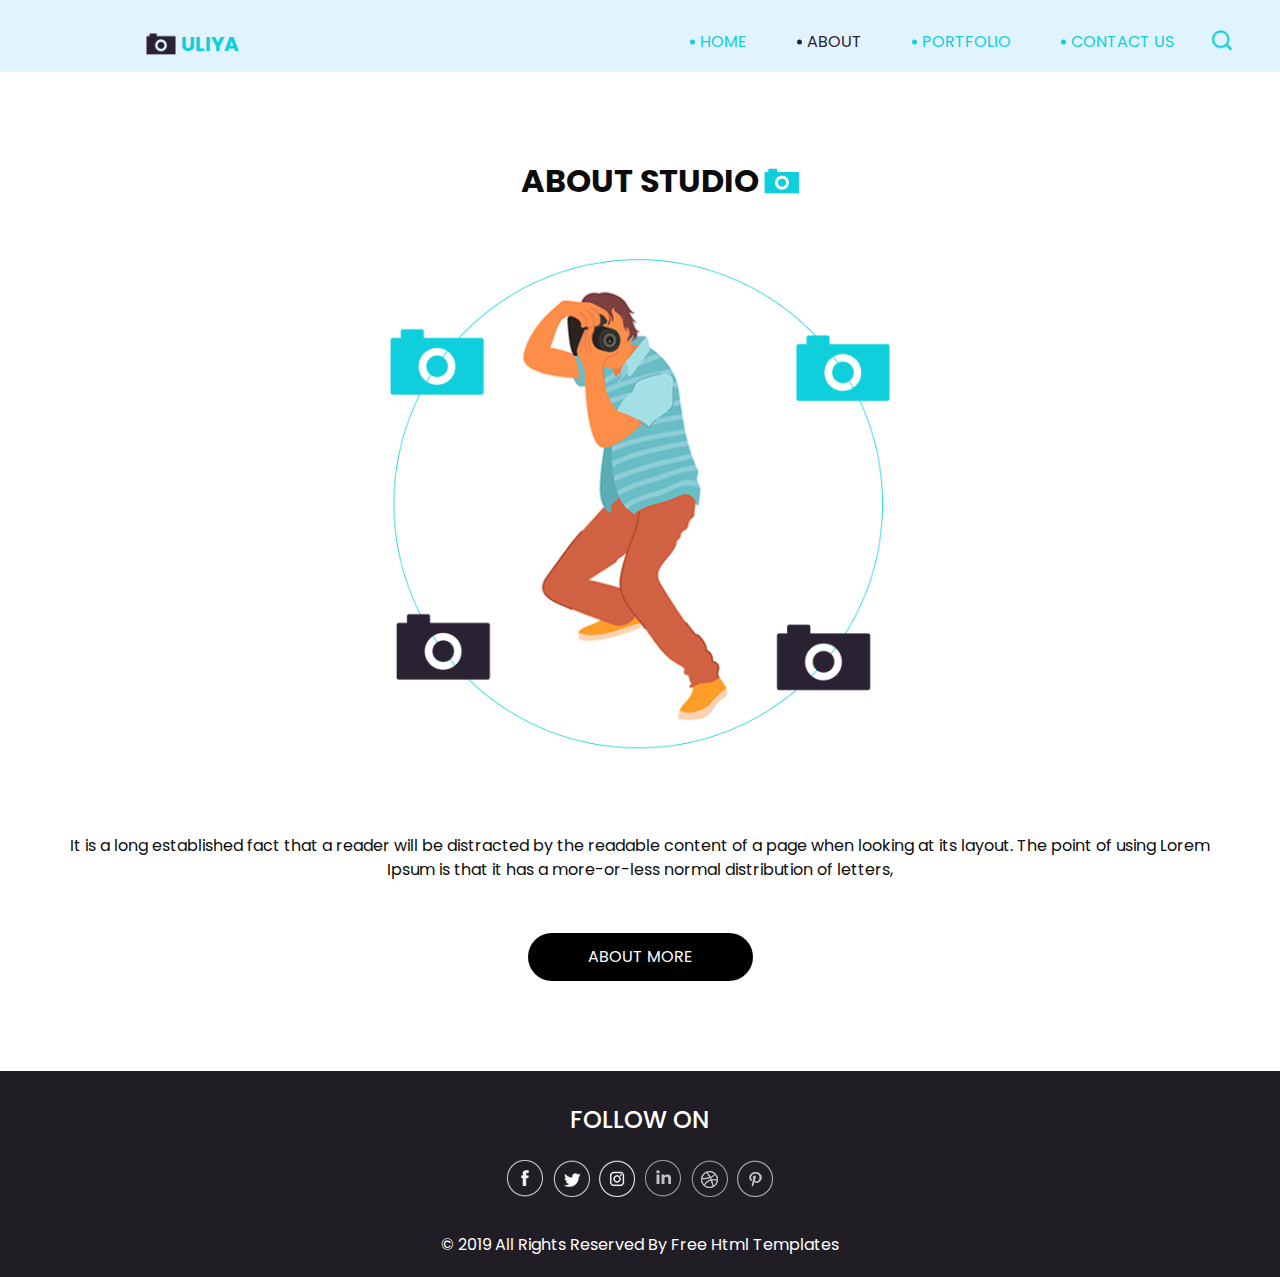
==== about.html @ d986f0b3 "Cambio 1" ====
<!DOCTYPE html>
<html>

<head>
  <!-- Basic -->
  <meta charset="utf-8" />
  <meta http-equiv="X-UA-Compatible" content="IE=edge" />
  <!-- Mobile Metas -->
  <meta name="viewport" content="width=device-width, initial-scale=1, shrink-to-fit=no" />
  <!-- Site Metas -->
  <meta name="keywords" content="" />
  <meta name="description" content="" />
  <meta name="author" content="" />

  <title>Uliya</title>


  <!-- bootstrap core css -->
  <link rel="stylesheet" type="text/css" href="css/bootstrap.css" />

  <!-- fonts style -->
  <link href="https://fonts.googleapis.com/css?family=Poppins:400,700&display=swap" rel="stylesheet">

  <!-- Custom styles for this template -->
  <link href="css/style.css" rel="stylesheet" />
  <!-- responsive style -->
  <link href="css/responsive.css" rel="stylesheet" />
</head>

<body class="sub_page">

  <div class="hero_area">
    <!-- header section strats -->
    <header class="header_section">
      <div class="container-fluid">
        <div class="row">
          <div class="col-lg-11 offset-lg-1">
            <nav class="navbar navbar-expand-lg custom_nav-container ">
              <a class="navbar-brand" href="index.html">
                <img src="images/logo.png" alt="">
                <span>
                  Uliya
                </span>
              </a>
              </a>
              <button class="navbar-toggler" type="button" data-toggle="collapse" data-target="#navbarSupportedContent"
                aria-controls="navbarSupportedContent" aria-expanded="false" aria-label="Toggle navigation">
                <span class="navbar-toggler-icon"></span>
              </button>

              <div class="collapse navbar-collapse" id="navbarSupportedContent">
                <div class="d-flex ml-auto flex-column flex-lg-row align-items-center">
                  <ul class="navbar-nav  ">
                    <li class="nav-item ">
                      <a class="nav-link" href="index.html">Home <span class="sr-only">(current)</span></a>
                    </li>
                    <li class="nav-item active">
                      <a class="nav-link" href="about.html"> About</a>
                    </li>
                    <li class="nav-item">
                      <a class="nav-link" href="portfolio.html"> Portfolio </a>
                    </li>
                    <li class="nav-item">
                      <a class="nav-link" href="contact.html">Contact Us</a>
                    </li>
                  </ul>
                  <form class="form-inline">
                    <button class="btn  my-2 my-sm-0 nav_search-btn" type="submit"></button>
                  </form>
                </div>

              </div>
            </nav>
          </div>
        </div>
      </div>
    </header>
    <!-- end header section -->
  </div>

  <!-- about section -->

  <section class="about_section layout_padding">
    <div class="container">
      <div class="heading_container">
        <h2>
          About Studio
        </h2>
      </div>
      <div class="box">
        <div class="img-box">
          <img src="images/about-img.jpg" alt="">
          <div class="about_img-bg">
            <img src="images/about-img-bg.png" alt="">
          </div>
        </div>
        <div class="detail-box">
          <p>
            It is a long established fact that a reader will be distracted by the readable content of a page when
            looking at its layout. The point of using Lorem Ipsum is that it has a more-or-less normal distribution of
            letters,
          </p>
          <div>
            <a href="">
              about More
            </a>
          </div>
        </div>
      </div>
    </div>

  </section>

  <!-- end about section -->


  <!-- info section -->
  <section class="info_section ">
    <div class="container">
      <div class="info_container">
        <div class="info_social">
          <div class="d-flex justify-content-center">
            <h4 class="">
              Follow on
            </h4>
          </div>
          <div class="social_box">
            <a href="">
              <img src="images/fb.png" alt="">
            </a>
            <a href="">
              <img src="images/twitter.png" alt="">
            </a>
            <a href="">
              <img src="images/instagram.png" alt="">
            </a>
            <a href="">
              <img src="images/linkedin.png" alt="">
            </a>
            <a href="">
              <img src="images/dribble.png" alt="">
            </a>
            <a href="">
              <img src="images/pinterest.png" alt="">
            </a>
          </div>
        </div>
      </div>
    </div>
  </section>

  <!-- end info_section -->

  <!-- footer section -->
  <section class="container-fluid footer_section">
    <div class="container">
      <p>
        &copy; 2019 All Rights Reserved By
        <a href="https://html.design/">Free Html Templates</a>
      </p>
    </div>
  </section>
  <!-- footer section -->

  <script type="text/javascript" src="js/jquery-3.4.1.min.js"></script>
  <script type="text/javascript" src="js/bootstrap.js"></script>

</body>

</html>
---- css/style.css ----
body {
  font-family: 'Poppins', sans-serif;
  color: #0c0c0c;
  background-color: #ffffff;
}

.layout_padding {
  padding: 90px 0;
}

.layout_padding2 {
  padding: 45px 0;
}

.layout_padding2-top {
  padding-top: 45px;
}

.layout_padding2-bottom {
  padding-bottom: 45px;
}

.layout_padding-top {
  padding-top: 90px;
}

.layout_padding-bottom {
  padding-bottom: 90px;
}

.heading_container {
  display: -webkit-box;
  display: -ms-flexbox;
  display: flex;
  -webkit-box-orient: vertical;
  -webkit-box-direction: normal;
      -ms-flex-direction: column;
          flex-direction: column;
  -webkit-box-align: center;
      -ms-flex-align: center;
          align-items: center;
  text-align: center;
}

.heading_container h2 {
  position: relative;
  font-weight: bold;
  text-transform: uppercase;
}

.heading_container h2 span {
  position: relative;
  z-index: 2;
}

.heading_container h2::before {
  content: "";
  position: absolute;
  width: 35px;
  height: 26px;
  top: 50%;
  right: -40px;
  -webkit-transform: translateY(-50%);
          transform: translateY(-50%);
  z-index: 1;
  background-image: url(../images/heading-img.png);
  background-repeat: no-repeat;
}

/*header section*/
.hero_area {
  height: 136vh;
  position: relative;
  background-image: url(../images/hero-bg.png);
  background-size: cover;
}

.sub_page .hero_area {
  height: auto;
  background-image: none;
  background-color: #e1f3fd;
}

.sub_page .hero_area::after {
  display: none;
}

.header_section .container-fluid {
  padding-right: 25px;
  padding-left: 25px;
}

.header_section .nav_container {
  margin: 0 auto;
}

.custom_nav-container .navbar-nav .nav-item .nav-link {
  margin: 10px 30px;
  padding: 0;
  color: #0fcfdc;
  text-align: center;
  position: relative;
  text-transform: uppercase;
}

.custom_nav-container .navbar-nav .nav-item .nav-link::before {
  content: "";
  width: 5px;
  height: 5px;
  position: absolute;
  top: 50%;
  left: -10px;
  -webkit-transform: translateY(-50%);
          transform: translateY(-50%);
  background-color: #0fcfdc;
  border-radius: 100%;
}

.custom_nav-container .navbar-nav .nav-item.active .nav-link, .custom_nav-container .navbar-nav .nav-item:hover .nav-link {
  color: #2a2132;
}

.custom_nav-container .navbar-nav .nav-item.active .nav-link::before, .custom_nav-container .navbar-nav .nav-item:hover .nav-link::before {
  background-color: #2a2132;
}

a,
a:hover,
a:focus {
  text-decoration: none;
}

a:hover,
a:focus {
  color: initial;
}

.btn,
.btn:focus {
  outline: none !important;
  -webkit-box-shadow: none;
          box-shadow: none;
}

.custom_nav-container .nav_search-btn {
  background-image: url(../images/search-icon.png);
  background-size: 20px;
  background-repeat: no-repeat;
  background-position: center 5px;
  width: 35px;
  height: 35px;
  padding: 0;
  border: none;
}

.navbar-brand {
  display: -webkit-box;
  display: -ms-flexbox;
  display: flex;
  -webkit-box-align: center;
      -ms-flex-align: center;
          align-items: center;
}

.navbar-brand img {
  width: 30px;
  margin-right: 5px;
}

.navbar-brand span {
  font-size: 20px;
  font-weight: 700;
  color: #0fcfdc;
  text-transform: uppercase;
}

.custom_nav-container {
  z-index: 99999;
  padding-top: 20px;
  -webkit-box-align: end;
      -ms-flex-align: end;
          align-items: flex-end;
}

.navbar-expand-lg .navbar-collapse {
  -webkit-box-align: end;
      -ms-flex-align: end;
          align-items: flex-end;
}

.custom_nav-container .navbar-toggler {
  outline: none;
}

.custom_nav-container .navbar-toggler .navbar-toggler-icon {
  background-image: url(../images/menu.png);
  background-size: 45px;
}

/*end header section*/
/* slider section */
.slider_section {
  display: -webkit-box;
  display: -ms-flexbox;
  display: flex;
  -webkit-box-align: center;
      -ms-flex-align: center;
          align-items: center;
  position: relative;
  z-index: 2;
  color: #3b3a3a;
}

.slider_section .row {
  -webkit-box-align: center;
      -ms-flex-align: center;
          align-items: center;
}

.slider_section div#carouselExampleControls {
  width: 100%;
}

.slider_section .detail_box {
  padding-right: 10%;
}

.slider_section .detail_box h1 {
  font-weight: bold;
  margin-bottom: 30px;
  text-transform: uppercase;
}

.slider_section .detail_box .btn-box {
  margin-top: 35px;
}

.slider_section .detail_box .btn-box a {
  width: 125px;
  text-align: center;
}

.slider_section .detail_box .btn-box .btn-1 {
  display: inline-block;
  padding: 7px 0px;
  background-color: #0fcfdc;
  color: #ffffff;
  border-radius: 30px;
  margin-right: 5px;
}

.slider_section .detail_box .btn-box .btn-1:hover {
  background-color: #0db9c4;
}

.slider_section .detail_box .btn-box .btn-2 {
  display: inline-block;
  padding: 7px 0px;
  background-color: #000000;
  color: #ffffff;
  border-radius: 30px;
}

.slider_section .detail_box .btn-box .btn-2:hover {
  background-color: #333333;
}

.slider_section .img-box img {
  width: 100%;
}

.slider_section .carousel_btn-container {
  width: 60px;
  position: absolute;
  bottom: 175px;
  display: -webkit-box;
  display: -ms-flexbox;
  display: flex;
  -webkit-box-pack: justify;
      -ms-flex-pack: justify;
          justify-content: space-between;
  left: 10%;
  z-index: 999;
}

.slider_section .carousel_btn-container .carousel-control-prev,
.slider_section .carousel_btn-container .carousel-control-next {
  position: relative;
  width: 35px;
  height: 35px;
  border: none;
  border-radius: 100%;
  opacity: 1;
  background-repeat: no-repeat;
  background-size: 20px;
  background-position: center;
}

.slider_section .carousel_btn-container .carousel-control-prev {
  background-image: url(../images/prev.png);
}

.slider_section .carousel_btn-container .carousel-control-prev:hover {
  background-image: url(../images/prev-blue.png);
}

.slider_section .carousel_btn-container .carousel-control-next {
  background-image: url(../images/next.png);
}

.slider_section .carousel_btn-container .carousel-control-next:hover {
  background-image: url(../images/next-blue.png);
}

.about_section .box {
  display: -webkit-box;
  display: -ms-flexbox;
  display: flex;
  -webkit-box-orient: vertical;
  -webkit-box-direction: normal;
      -ms-flex-direction: column;
          flex-direction: column;
  -webkit-box-align: center;
      -ms-flex-align: center;
          align-items: center;
}

.about_section .box img {
  width: 100%;
}

.about_section .box .img-box {
  position: relative;
  width: 250px;
  margin: 50px 0;
}

.about_section .box .img-box .about_img-bg {
  position: absolute;
  top: 50%;
  left: 50%;
  width: 200%;
  -webkit-transform: translate(-50%, -50%) rotate(0deg) scale(1);
          transform: translate(-50%, -50%) rotate(0deg) scale(1);
  -webkit-animation: rotateAnimation 3s infinite;
          animation: rotateAnimation 3s infinite;
}

@-webkit-keyframes rotateAnimation {
  0% {
    -webkit-transform: translate(-50%, -50%) rotate(0deg) scale(1);
            transform: translate(-50%, -50%) rotate(0deg) scale(1);
  }
  49% {
    -webkit-transform: translate(-50%, -50%) rotate(180deg) scale(1.1);
            transform: translate(-50%, -50%) rotate(180deg) scale(1.1);
  }
  100% {
    -webkit-transform: translate(-50%, -50%) rotate(360deg) scale(1);
            transform: translate(-50%, -50%) rotate(360deg) scale(1);
  }
}

@keyframes rotateAnimation {
  0% {
    -webkit-transform: translate(-50%, -50%) rotate(0deg) scale(1);
            transform: translate(-50%, -50%) rotate(0deg) scale(1);
  }
  49% {
    -webkit-transform: translate(-50%, -50%) rotate(180deg) scale(1.1);
            transform: translate(-50%, -50%) rotate(180deg) scale(1.1);
  }
  100% {
    -webkit-transform: translate(-50%, -50%) rotate(360deg) scale(1);
            transform: translate(-50%, -50%) rotate(360deg) scale(1);
  }
}

.about_section .box .detail-box {
  margin-top: 35px;
  text-align: center;
}

.about_section .box .detail-box a {
  display: inline-block;
  padding: 12px 60px;
  background-color: #000000;
  color: #ffffff;
  border-radius: 40px;
  text-transform: uppercase;
  margin-top: 35px;
}

.about_section .box .detail-box a:hover {
  background-color: #333333;
}

.portfolio_section {
  background-color: #f8ffff;
}

.portfolio_section .portfolio_container {
  display: -webkit-box;
  display: -ms-flexbox;
  display: flex;
}

.portfolio_section .portfolio_container .img-box {
  margin: 10px;
  position: relative;
  display: -webkit-box;
  display: -ms-flexbox;
  display: flex;
  -webkit-box-flex: 1;
      -ms-flex-positive: 1;
          flex-grow: 1;
}

.portfolio_section .portfolio_container .img-box img {
  width: 100%;
  height: 100%;
}

.portfolio_section .portfolio_container .img-box .btn-box {
  position: absolute;
  top: 50%;
  left: 50%;
  -webkit-transform: translate(-50%, -50%);
          transform: translate(-50%, -50%);
  display: -webkit-box;
  display: -ms-flexbox;
  display: flex;
}

.portfolio_section .portfolio_container .img-box .btn-box a {
  display: none;
  width: 50px;
  height: 50px;
  border-radius: 100%;
  background-size: cover;
  background-position: center;
  background-repeat: no-repeat;
  margin: 0 5px;
}

.portfolio_section .portfolio_container .img-box .btn-box .btn-1 {
  background-image: url(../images/link.png);
}

.portfolio_section .portfolio_container .img-box::before {
  content: "";
  display: none;
  position: absolute;
  width: 100%;
  height: 100%;
  top: 0;
  left: 0;
  background-color: rgba(15, 207, 220, 0.8);
  z-index: 0;
}

.portfolio_section .portfolio_container .img-box:hover a {
  display: block;
}

.portfolio_section .portfolio_container .img-box:hover::before {
  display: block;
}

.portfolio_section .portfolio_container .box-1,
.portfolio_section .portfolio_container .box-2 {
  display: -webkit-box;
  display: -ms-flexbox;
  display: flex;
  -webkit-box-orient: vertical;
  -webkit-box-direction: normal;
      -ms-flex-direction: column;
          flex-direction: column;
  -webkit-box-pack: stretch;
      -ms-flex-pack: stretch;
          justify-content: stretch;
  -webkit-box-align: stretch;
      -ms-flex-align: stretch;
          align-items: stretch;
}

.portfolio_section .portfolio_container .box-2-btm {
  display: -webkit-box;
  display: -ms-flexbox;
  display: flex;
  -webkit-box-pack: stretch;
      -ms-flex-pack: stretch;
          justify-content: stretch;
  -webkit-box-align: stretch;
      -ms-flex-align: stretch;
          align-items: stretch;
}

.portfolio_section .portfolio_container .box-2-btm .box-2-left {
  display: -webkit-box;
  display: -ms-flexbox;
  display: flex;
}

.portfolio_section .see_btn {
  display: -webkit-box;
  display: -ms-flexbox;
  display: flex;
  -webkit-box-pack: center;
      -ms-flex-pack: center;
          justify-content: center;
}

.portfolio_section .see_btn a {
  display: inline-block;
  padding: 12px 60px;
  background-color: #000000;
  color: #ffffff;
  border-radius: 40px;
  text-transform: uppercase;
  margin-top: 35px;
}

.portfolio_section .see_btn a:hover {
  background-color: #333333;
}

.achieve_section .achieve_container {
  display: -webkit-box;
  display: -ms-flexbox;
  display: flex;
  -webkit-box-pack: center;
      -ms-flex-pack: center;
          justify-content: center;
}

.achieve_section .achieve_container .box {
  width: 275px;
  height: 250px;
  display: -webkit-box;
  display: -ms-flexbox;
  display: flex;
  -webkit-box-orient: vertical;
  -webkit-box-direction: normal;
      -ms-flex-direction: column;
          flex-direction: column;
  -webkit-box-align: center;
      -ms-flex-align: center;
          align-items: center;
  -webkit-box-pack: center;
      -ms-flex-pack: center;
          justify-content: center;
  text-align: center;
  margin: 45px 20px 0 20px;
  padding: 45px 35px 15px 35px;
  border: 1px solid #0fcfdc;
}

.achieve_section .achieve_container .box .img-box {
  width: 120px;
}

.achieve_section .achieve_container .box .img-box img {
  width: 100%;
}

.achieve_section .achieve_container .detail-box {
  margin-top: 25px;
  text-transform: uppercase;
}

.achieve_section .achieve_container .detail-box h2 {
  font-weight: bold;
}

.achieve_section .achieve_container .detail-box h6 {
  font-weight: bold;
  font-size: 18px;
}

.client_section .row {
  -webkit-box-align: center;
      -ms-flex-align: center;
          align-items: center;
}

.client_section .col-md-3 {
  display: -webkit-box;
  display: -ms-flexbox;
  display: flex;
  -webkit-box-pack: end;
      -ms-flex-pack: end;
          justify-content: flex-end;
}

.client_section .btn_container {
  display: -webkit-box;
  display: -ms-flexbox;
  display: flex;
  -webkit-box-pack: center;
      -ms-flex-pack: center;
          justify-content: center;
  -webkit-box-align: center;
      -ms-flex-align: center;
          align-items: center;
}

.client_section .btn_container .carousel-control-prev,
.client_section .btn_container .carousel-control-next {
  position: relative;
  width: 50px;
  height: 50px;
  border: none;
  border-radius: 100%;
  opacity: 1;
  background-repeat: no-repeat;
  background-size: 15px;
  background-position: center;
  background-color: #0fcfdc;
  margin: 0 5px;
}

.client_section .btn_container .carousel-control-prev:hover,
.client_section .btn_container .carousel-control-next:hover {
  background-color: #000000;
}

.client_section .btn_container .carousel-control-prev {
  background-image: url(../images/prev-white.png);
}

.client_section .btn_container .carousel-control-next {
  background-image: url(../images/next-white.png);
}

.client_section .detail-box {
  padding: 20px;
  border: 1px solid #0fcfdc;
  margin: 0 25px;
}

.client_section .detail-box h4 {
  text-transform: uppercase;
}

/* contact section */
.contact_section {
  background-image: url(../images/contact-bg.png);
  background-repeat: no-repeat;
  background-position: left bottom;
  padding-bottom: 250px;
  position: relative;
}

.contact_section .bg-img1 {
  width: 100px;
  position: absolute;
  top: 45px;
  right: 100px;
}

.contact_section .bg-img1 img {
  width: 100%;
}

.contact_section .bg-img2 {
  width: 50px;
  position: absolute;
  top: 75px;
  left: 0px;
}

.contact_section .bg-img2 img {
  width: 100%;
}

.contact_section .contact_form-container {
  margin-top: 45px;
}

.contact_section .contact_form-container input {
  border: none;
  outline: none;
  border-bottom: 1px solid #000000;
  color: #000000;
  width: 100%;
  margin: 15px 0;
  background-color: transparent;
}

.contact_section .contact_form-container input::-webkit-input-placeholder {
  color: #000000;
}

.contact_section .contact_form-container input:-ms-input-placeholder {
  color: #000000;
}

.contact_section .contact_form-container input::-ms-input-placeholder {
  color: #000000;
}

.contact_section .contact_form-container input::placeholder {
  color: #000000;
}

.contact_section .contact_form-container input.message_input {
  margin-top: 55px;
}

.contact_section .contact_form-container button {
  display: inline-block;
  padding: 12px 50px;
  background-color: #0fcfdc;
  color: #ffffff;
  border-radius: 0;
  margin-top: 35px;
  border: none;
}

.contact_section .contact_form-container button:hover {
  background-color: #0db9c4;
}

/* end contact section */
.info_section {
  background-color: #211d25;
  color: #ffffff;
  font-family: 'Poppins', sans-serif;
}

.info_section .info_container {
  width: 75%;
  margin: 0 auto;
}

.info_section .info_social {
  padding-top: 35px;
  display: -webkit-box;
  display: -ms-flexbox;
  display: flex;
  -webkit-box-orient: vertical;
  -webkit-box-direction: normal;
      -ms-flex-direction: column;
          flex-direction: column;
  -webkit-box-align: center;
      -ms-flex-align: center;
          align-items: center;
}

.info_section .info_social h4 {
  text-transform: uppercase;
}

.info_section .info_social .social_box {
  display: -webkit-box;
  display: -ms-flexbox;
  display: flex;
  margin: 15px auto;
  -webkit-box-align: center;
      -ms-flex-align: center;
          align-items: center;
}

.info_section .info_social .social_box img {
  min-width: 10px;
  margin: 0 3px;
}

/* footer section*/
.footer_section {
  background-color: #211d25;
  display: -webkit-box;
  display: -ms-flexbox;
  display: flex;
  -webkit-box-pack: center;
      -ms-flex-pack: center;
          justify-content: center;
  position: relative;
  font-family: 'Poppins', sans-serif;
}

.footer_section p {
  color: #ffffff;
  margin: 0 auto;
  text-align: center;
  padding: 20px 0;
  width: 55%;
}

.footer_section a {
  color: #ffffff;
}
/*# sourceMappingURL=style.css.map */
---- css/responsive.css ----
@media (max-width: 1120px) {
  .slider_section .carousel_btn-container {
    bottom: 0;
  }
}

@media (max-width: 992px) {
  .navbar-nav {
    align-items: center;
  }

  .custom_nav-container .navbar-nav .nav-item .nav-link {
    margin: 15px 30px;
  }

  .achieve_section .achieve_container {
    flex-wrap: wrap;
  }

  .info_section .info_container {
    width: 100%;
  }

  .footer_section p {
    width: 100%;
  }
}

@media (max-width: 768px) {
  .hero_area {
    height: auto;
  }

  .slider_section {
    padding-top: 50px;
  }

  .slider_section .detail_box {
    text-align: center;
    margin-bottom: 35px;
  }

  .slider_section .detail_box {
    padding: 0;
  }

  .about_section .box .img-box {
    width: 40%;
  }

  .portfolio_section .portfolio_container {
    flex-direction: column;
  }

  .contact_section .bg-img1 {
    width: 75px;
    position: absolute;
    top: 0;
    right: 0px;
  }

  .client_section .col-md-3 {
    justify-content: center;
  }

  .client_section .detail-box {
    margin-bottom: 35px;
  }

  .client_section .row {
    flex-wrap: wrap-reverse;
  }
}

@media (max-width: 576px) {
  .heading_container h2::before {
    top: -15px;
    right: 50%;
    -webkit-transform: translate(50%, -50%);
    transform: translate(50%, -50%);
  }

  .client_section .detail-box {
    margin-left: 0;
    margin-right: 0;

  }
}

@media (max-width: 480px) {}

@media (max-width: 420px) {
  .slider_section .detail_box h1 {
    font-size: 2rem;
  }

  .portfolio_section .portfolio_container .box-2-btm {
    flex-direction: column;
  }
}

@media (max-width: 360px) {}

@media (min-width: 1200px) {
  .container {
    max-width: 1170px;
  }
}
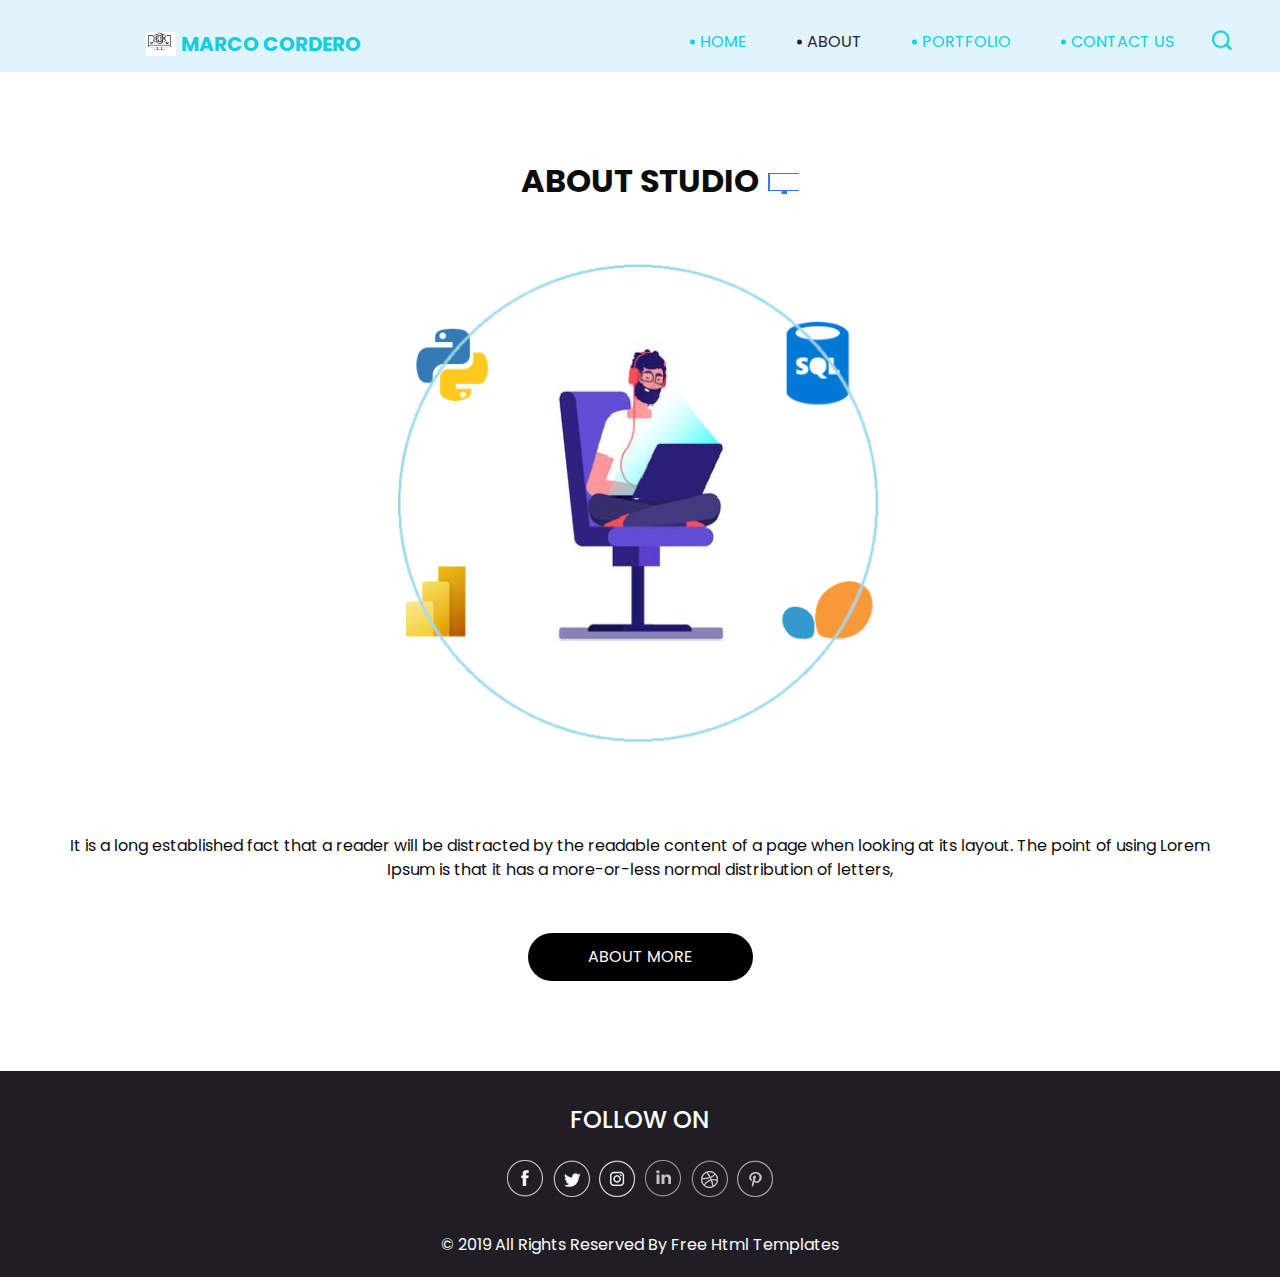
==== commit a470fb6c: "Update about.html" ====
--- a/about.html
+++ b/about.html
@@ -12,7 +12,7 @@
   <meta name="description" content="" />
   <meta name="author" content="" />
 
-  <title>Uliya</title>
+  <title>Marco Cordero's Website</title>
 
 
   <!-- bootstrap core css -->
@@ -39,132 +39,133 @@
               <a class="navbar-brand" href="index.html">
                 <img src="images/logo.png" alt="">
                 <span>
-                  Uliya
+                  MARCO CORDERO
                 </span>
+               </a>
               </a>
-              </a>
-              <button class="navbar-toggler" type="button" data-toggle="collapse" data-target="#navbarSupportedContent"
-                aria-controls="navbarSupportedContent" aria-expanded="false" aria-label="Toggle navigation">
-                <span class="navbar-toggler-icon"></span>
-              </button>
+             
 
-              <div class="collapse navbar-collapse" id="navbarSupportedContent">
-                <div class="d-flex ml-auto flex-column flex-lg-row align-items-center">
-                  <ul class="navbar-nav  ">
-                    <li class="nav-item ">
-                      <a class="nav-link" href="index.html">Home <span class="sr-only">(current)</span></a>
-                    </li>
-                    <li class="nav-item active">
-                      <a class="nav-link" href="about.html"> About</a>
-                    </li>
-                    <li class="nav-item">
-                      <a class="nav-link" href="portfolio.html"> Portfolio </a>
-                    </li>
-                    <li class="nav-item">
-                      <a class="nav-link" href="contact.html">Contact Us</a>
-                    </li>
-                  </ul>
-                  <form class="form-inline">
-                    <button class="btn  my-2 my-sm-0 nav_search-btn" type="submit"></button>
-                  </form>
-                </div>
+</body>
+<button class="navbar-toggler" type="button" data-toggle="collapse" data-target="#navbarSupportedContent"
+aria-controls="navbarSupportedContent" aria-expanded="false" aria-label="Toggle navigation">
+<span class="navbar-toggler-icon"></span>
+</button>
 
-              </div>
-            </nav>
-          </div>
-        </div>
-      </div>
-    </header>
-    <!-- end header section -->
-  </div>
+<div class="collapse navbar-collapse" id="navbarSupportedContent">
+<div class="d-flex ml-auto flex-column flex-lg-row align-items-center">
+  <ul class="navbar-nav  ">
+    <li class="nav-item ">
+      <a class="nav-link" href="index.html">Home <span class="sr-only">(current)</span></a>
+    </li>
+    <li class="nav-item active">
+      <a class="nav-link" href="about.html"> About</a>
+    </li>
+    <li class="nav-item">
+      <a class="nav-link" href="portfolio.html"> Portfolio </a>
+    </li>
+    <li class="nav-item">
+      <a class="nav-link" href="contact.html">Contact Us</a>
+    </li>
+  </ul>
+  <form class="form-inline">
+    <button class="btn  my-2 my-sm-0 nav_search-btn" type="submit"></button>
+  </form>
+</div>
 
-  <!-- about section -->
+</div>
+</nav>
+</div>
+</div>
+</div>
+</header>
+<!-- end header section -->
 
-  <section class="about_section layout_padding">
-    <div class="container">
-      <div class="heading_container">
-        <h2>
-          About Studio
-        </h2>
-      </div>
-      <div class="box">
-        <div class="img-box">
-          <img src="images/about-img.jpg" alt="">
-          <div class="about_img-bg">
-            <img src="images/about-img-bg.png" alt="">
-          </div>
-        </div>
-        <div class="detail-box">
-          <p>
-            It is a long established fact that a reader will be distracted by the readable content of a page when
-            looking at its layout. The point of using Lorem Ipsum is that it has a more-or-less normal distribution of
-            letters,
-          </p>
-          <div>
-            <a href="">
-              about More
-            </a>
-          </div>
-        </div>
-      </div>
-    </div>
+</div>
 
-  </section>
+<!-- about section -->
 
-  <!-- end about section -->
+<section class="about_section layout_padding">
+<div class="container">
+<div class="heading_container">
+<h2>
+About Studio
+</h2>
+</div>
+<div class="box">
+<div class="img-box">
+<img src="images/about-img.jpg" alt="">
+<div class="about_img-bg">
+<img src="images/about-img-bg.png" alt="">
+</div>
+</div>
+<div class="detail-box">
+<p>
+It is a long established fact that a reader will be distracted by the readable content of a page when
+looking at its layout. The point of using Lorem Ipsum is that it has a more-or-less normal distribution of
+letters,
+</p>
+<div>
+<a href="">
+about More
+</a>
+</div>
+</div>
+</div>
+</div>
+
+</section>
+
+<!-- end about section -->
 
 
-  <!-- info section -->
-  <section class="info_section ">
-    <div class="container">
-      <div class="info_container">
-        <div class="info_social">
-          <div class="d-flex justify-content-center">
-            <h4 class="">
-              Follow on
-            </h4>
-          </div>
-          <div class="social_box">
-            <a href="">
-              <img src="images/fb.png" alt="">
-            </a>
-            <a href="">
-              <img src="images/twitter.png" alt="">
-            </a>
-            <a href="">
-              <img src="images/instagram.png" alt="">
-            </a>
-            <a href="">
-              <img src="images/linkedin.png" alt="">
-            </a>
-            <a href="">
-              <img src="images/dribble.png" alt="">
-            </a>
-            <a href="">
-              <img src="images/pinterest.png" alt="">
-            </a>
-          </div>
-        </div>
-      </div>
-    </div>
-  </section>
+<!-- info section -->
+<section class="info_section ">
+<div class="container">
+<div class="info_container">
+<div class="info_social">
+<div class="d-flex justify-content-center">
+<h4 class="">
+Follow on
+</h4>
+</div>
+<div class="social_box">
+<a href="">
+<img src="images/fb.png" alt="">
+</a>
+<a href="">
+<img src="images/twitter.png" alt="">
+</a>
+<a href="">
+<img src="images/instagram.png" alt="">
+</a>
+<a href="">
+<img src="images/linkedin.png" alt="">
+</a>
+<a href="">
+<img src="images/dribble.png" alt="">
+</a>
+<a href="">
+<img src="images/pinterest.png" alt="">
+</a>
+</div>
+</div>
+</div>
+</div>
+</section>
 
-  <!-- end info_section -->
+<!-- end info_section -->
 
-  <!-- footer section -->
-  <section class="container-fluid footer_section">
-    <div class="container">
-      <p>
-        &copy; 2019 All Rights Reserved By
-        <a href="https://html.design/">Free Html Templates</a>
-      </p>
-    </div>
-  </section>
-  <!-- footer section -->
+<!-- footer section -->
+<section class="container-fluid footer_section">
+<div class="container">
+<p>
+&copy; 2019 All Rights Reserved By
+<a href="https://html.design/">Free Html Templates</a>
+</p>
+</div>
+</section>
+<!-- footer section -->
 
-  <script type="text/javascript" src="js/jquery-3.4.1.min.js"></script>
-  <script type="text/javascript" src="js/bootstrap.js"></script>
-
-</body>
-
+<script type="text/javascript" src="js/jquery-3.4.1.min.js"></script>
+<script type="text/javascript" src="js/bootstrap.js"></script>
 </html>